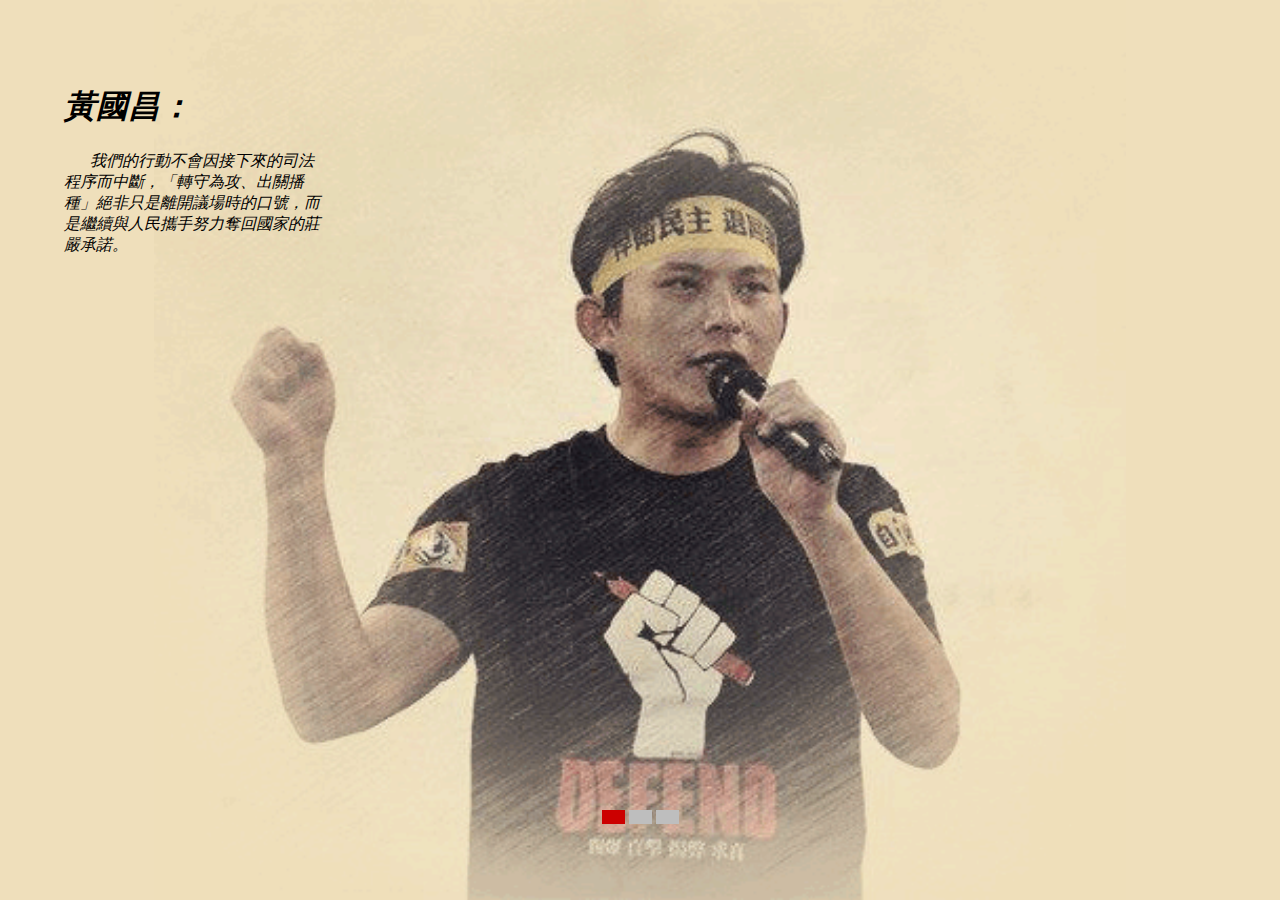
==== abgneBlock.html @ 391a15ff "The occupiedawn website v1.3" ====
<html>


	<head>
	
		<link href="default.css" rel="stylesheet" type ="text/css" media="screen"/>
		<meta http-equiv="Content-Type" content="text/html; charset=UTF-8"/>

		<title>交大天光</title>
		
        <script src="http://ajax.googleapis.com/ajax/libs/jquery/1.8.0/jquery.min.js"></script>
 		<script type="text/javascript">
		$(function()
		{
			// 先取得必要的元素並用 jQuery 包裝
			// 再來取得 $block 的高度及設定動畫時間
			var $block = $('#abgneBlock'),
				$slides = $('ul.list', $block),
				_width = $block.width(),
				$li = $('li', $slides),
				_animateSpeed = 600,
				
			// 加入計時器, 輪播時間及控制開關
			timer, _showSpeed = 6000, _stop = false;
		
			// 產生 li 選項
			var _str = '';
			for(var i=0, j=$li.length;i<j;i++){
				// 每一個 li 都有自己的 className = playerControl_號碼
				_str += '<li class="playerControl_' + (i+1) + '"></li>';
			}
			
			// 產生 ul 並把 li 選項加到其中
			// 並幫 li 加上 mouseover 事件
			var $playerControl =  $('<ul id="b" class="playerControl"></ul>').html(_str).appendTo($slides.parent()) ;
			
			var $playerControlLi = $playerControl.find('li').mouseover(function(){
		
				var $this = $(this);
				$this.addClass('current').siblings('.current').removeClass('current');
				
				clearTimeout(timer);
				
				// 移動位置到相對應的號碼
				$slides.stop().animate({
					left: $block.width() * $this.index() * -1
				}, _animateSpeed, function(){
												// 當廣告移動到正確位置後, 依判斷來啟動計時器
												if(!_stop) timer = setTimeout(move, _showSpeed);});
				
				switch($this.index())
				{
					case 0: 
						{	$('#text').find('h1').html('黃國昌：');
							$('#text').find('p').html('我們的行動不會因接下來的司法程序而中斷，「轉守為攻、出關播種」絕非只是離開議場時的口號，而是繼續與人民攜手努力奪回國家的莊嚴承諾。'); 
							break;
						}
					case 1: 
						{ 	$('#text').find('h1').html('邱文聰：');
							$('#text').find('p').html('造成這次服貿爭議的原因，在於政府黑箱，又希望人民照單接受，如果今天要來擬定一個可以監督這樣的法案的條例，這就是我們所秉持的。');
							break;
						}
					case 2: 
						{ 	$('#text').find('h1').html('林秀幸：');
							$('#text').find('p').html('經過三一八學運，台灣社會有如經歷一次八級地震，將徹底改變台灣的意義、政治和社會的地貌。');
							break;
						}
					default: {break;}
				}
				
				
 
				return false;
																				});
																				
			$playerControlLi.eq(0).mouseover();
			
			// 如果滑鼠移入 $block 時
			$block.hover(function(){
					// 關閉開關及計時器
					_stop = true;
					clearTimeout(timer);
			}, function(){
					// 如果滑鼠移出 $block 時
					// 開啟開關及計時器
					_stop = false;
					timer = setTimeout(move, _showSpeed);
						});
 
			// 計時器使用
			function move(){
					var _index = $('.current').index();
					$playerControlLi.eq((_index + 1) % $playerControlLi.length).mouseover();}

			var ref = "";
			
			function consoleInfo()
			{
				$(".a").css("width", $block.width());				
			}

			ref = setInterval(function(){consoleInfo();},500);

		});
		</script>

	</head>
	
	<body>
		
			<div id="text">
				<h1>黃國昌：</h1>
				<p>我們的行動不會因接下來的司法程序而中斷，「轉守為攻、出關播種」絕非只是離開議場時的口號，而是繼續與人民攜手努力奪回國家的莊嚴承諾。</p>
			
			</div>
	
	
	
	        <div id="abgneBlock">
			<ul class="list">
				<li class = "a"><a target="_blank" href="#"><img src="images/00.gif"></a></li>
				<li class = "a"><a target="_blank" href="#"><img src="images/01.jpg"></a></li>
				<li class = "a"><a target="_blank" href="#"><img src="images/02.gif"></a></li>
			</ul>
		</div>	
		
	</body>
</html>
---- default.css ----
.top {
	margin:0;
	padding:0;
	height: 10%;
	width:60%;
 	text-align: left;
}

.top img {
	display:inline-block;
	float:left;
	height: 100%;
}

.inside
{
	margin: 0;
	padding: 0;
	border-width:0;
}
		
body {
	margin:0;
	text-align: center;
	background-color: #efdfbb;	
	
}

a {
	color: #805b2b;
}

a:hover {
	text-decoration: none;
}

ul {
	list-style: none;
}


/* bottom */

.bottom {
	height: 10%;
}
		
.bottom ul {
	height: 100%;
	margin:0;
	padding:0;
	overflow:hidden;
	background-color:#805b2b; 	
	background: url(icons/buttom.jpg) no-repeat; 
	background-size:100% 100%; 	
}
		
.bottom ul li {
	display:block;
	color:#FFFFFF;
	padding:10px;
	text-decoration:none;
}

.bottom a {
	color: #efdfbb;
}

/* siteHeader */

.siteHeader {
	width:100%;
	height:100%;
	
}
.siteHeader ul {
	list-style-type:none;
	margin:0;
	padding:0;
	overflow:hidden;
	height: 50%;
	
	position: relative;
	top:50%;
}

.siteHeader ul li {
	display:block;
	float:left;
	width:25%;
/*	background-color:#805b2b; */
	text-align:center;		
}

.siteHeader ul li a{
	display:block;
	font-weight:bold;
	color:#FFFFFF;
	padding:10PX;
	background: url(icons/button_01.jpg) no-repeat; 
	background-size:100% 100%;	
	text-decoration:none;
	text-transform:uppercase;
}

.siteHeader ul li a:hover{
/*	background-color:#bd9b51;	*/
	background: url(icons/button_02.jpg) no-repeat 0 100%;	
	background-size:100% 100%;
}

/* page */

.page {
	width: 70%;
	margin: 0 auto;
	padding: 3% 0 0 5%;
	font-family: DFKai-sb;
}

/* content */
.content {
	float: left;
	width: 50%; 
	padding: 0 0 5% 5%;
	text-align: left;
}

/* article */
.article {
	text-align: left;
}

.article img {
	display:inline-block;
	width: 70%;
	padding: 1% 0 0 7%;
}

.info {
	padding: 3% 0 0 0;
}

.info li {
	padding: 0 0 0 15px;
	background: url(icons/icon_03.gif) no-repeat left;	
}

.text {
	padding: 1% 0 0 7%;

}

/* post */

.post {
	padding: 0 5% 5% 0;
}

.title {
	margin: 0;
	border-bottom: 2px solid #4A3903;
	padding: 0 0 0 35px;
	background: url(icons/icon_01.jpg) no-repeat left;
}

.abstract {
	padding: 2% 0;
}

.subscript {
	border-top: 1px solid #4A3903;
	text-align: right;
	color: #646464;
}

/* sidebar */

.sidebar {
	float: right;
	width: 25%;
	padding: 0 15% 0 0;
	text-align: left;
}

.sidebar h2 {
	margin: 0;
	border-bottom: 2px solid #4A3903;
	padding: 0 0 0 32px;
	background: url(icons/icon_02.jpg) no-repeat left;
}

.sidebar ul {
	margin: 0;
	padding: 3% 0 0 5%;
}

.sidebar li {
	padding: 0 0 1% 15px;
	background: url(icons/icon_01.gif) no-repeat left;
}
	
.sidebar a {
	text-decoration: none;
}	

.sidebar a:hover {
	text-decoration: underline;
}

/* abgneBlock */

#abgneBlock {

	margin:0;
	padding:0;
	width: 100%;
	height: 100%;
	position: relative;
	overflow: hidden;
	text-align: center;
	display:inline-block;
}

#abgneBlock ul.list {
	padding: 0;
	margin: 0;
	list-style-type: none;
	position: absolute;
	width: 9999PX;
	height: 100%;
}

#abgneBlock ul.list li {
	float: left;
	height: 100%;
}

#abgneBlock .list img{
	width: auto;
	height: 100%;
	border: 0;
}
#abgneBlock ul.playerControl {
	margin: 0;
	padding: 0;
	list-style: none;
	position:relative; 
	top:90%;
	display:inline-block;
}
#abgneBlock ul.playerControl li {
	float: left;
	width: 23px;
	height: 14px;
	cursor: pointer;
	margin: 0px 2px;
	background: #bebebe;
}
#abgneBlock ul.playerControl li.current { 
	background: #cc0000;
}

hr {
	margin: 0;
	padding: 0;
	height:0.5%;
	border-width:0;
	color:gray;
	background-color:#bd9b51;
}

#content img { 
    max-width: 50px;
    width: 100%;
    height: auto;
}

#text {
	text-align: left;
	z-index:1;
	position:absolute;
	top:0;
	left:0;
	width: 20%;
	height: 40%;
	padding: 5% 0 0 5%;
	font-family: DFKai-sb;
	font-style:italic;
}
#text p
{
	text-indent: 10%;
}
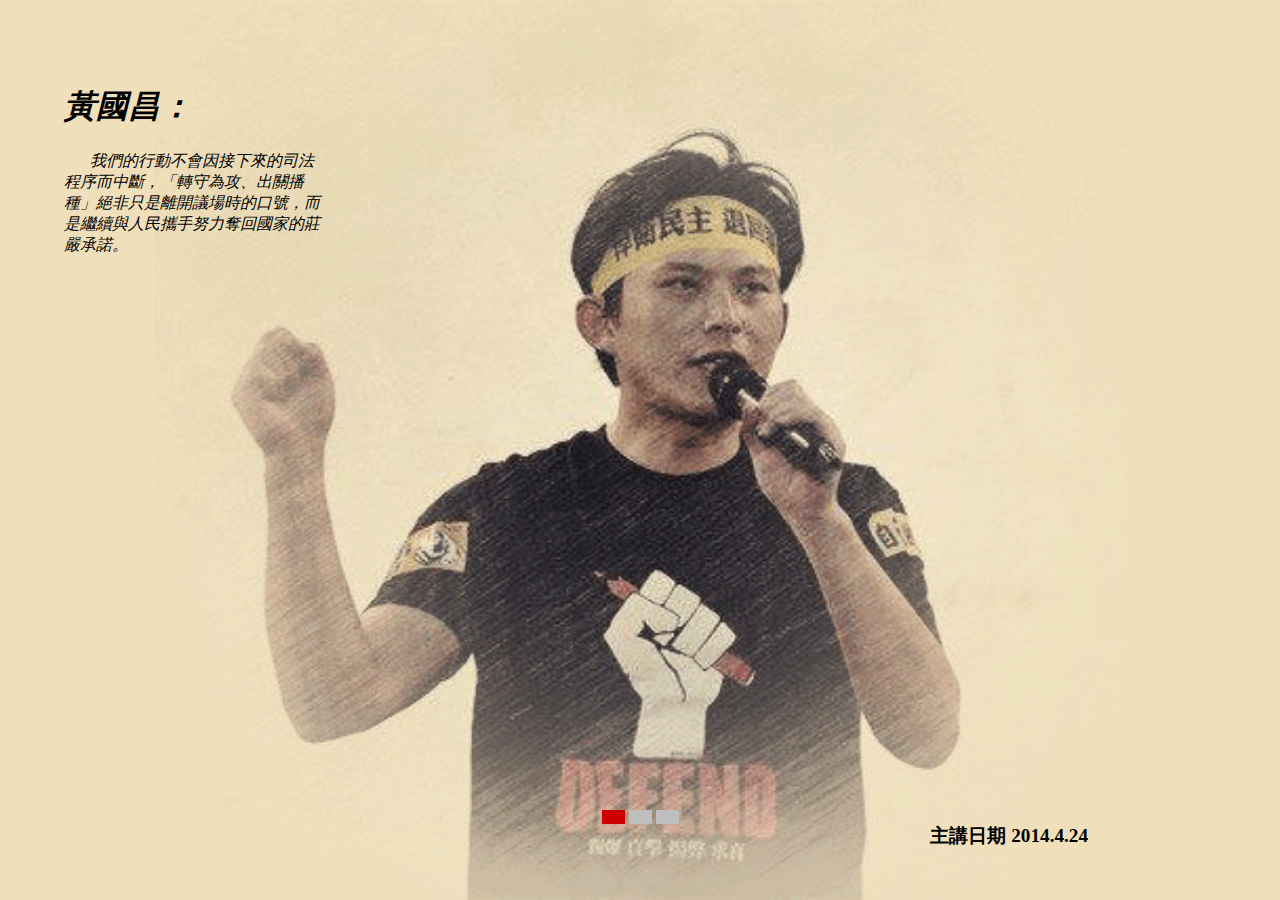
==== commit e7e52e11: "add date of the pictures" ====
--- a/abgneBlock.html
+++ b/abgneBlock.html
@@ -8,7 +8,7 @@
 
 		<title>交大天光</title>
 		
-        <script src="http://ajax.googleapis.com/ajax/libs/jquery/1.8.0/jquery.min.js"></script>
+        <script src="jquery-1.11.0.min.js"></script>
  		<script type="text/javascript">
 		$(function()
 		{
@@ -51,17 +51,23 @@
 				switch($this.index())
 				{
 					case 0: 
-						{	$('#text').find('h1').html('黃國昌：');
+						{	
+							$('#text2').find('h1').html('主講日期 2014.4.24');
+							$('#text').find('h1').html('黃國昌：');
 							$('#text').find('p').html('我們的行動不會因接下來的司法程序而中斷，「轉守為攻、出關播種」絕非只是離開議場時的口號，而是繼續與人民攜手努力奪回國家的莊嚴承諾。'); 
 							break;
 						}
 					case 1: 
-						{ 	$('#text').find('h1').html('邱文聰：');
+						{ 	
+							$('#text2').find('h1').html('主講日期 2014.4.24');
+							$('#text').find('h1').html('邱文聰：');
 							$('#text').find('p').html('造成這次服貿爭議的原因，在於政府黑箱，又希望人民照單接受，如果今天要來擬定一個可以監督這樣的法案的條例，這就是我們所秉持的。');
 							break;
 						}
 					case 2: 
-						{ 	$('#text').find('h1').html('林秀幸：');
+						{ 	
+							$('#text2').find('h1').html('主持人');
+							$('#text').find('h1').html('林秀幸：');
 							$('#text').find('p').html('經過三一八學運，台灣社會有如經歷一次八級地震，將徹底改變台灣的意義、政治和社會的地貌。');
 							break;
 						}
@@ -122,7 +128,11 @@
 				<li class = "a"><a target="_blank" href="#"><img src="images/01.jpg"></a></li>
 				<li class = "a"><a target="_blank" href="#"><img src="images/02.gif"></a></li>
 			</ul>
-		</div>	
+			</div>	
+		
+			<div id="text2">
+				<h1>主講日期 2014.4.24</h1>
+			</div>
 		
 	</body>
 </html>--- a/default.css
+++ b/default.css
@@ -291,4 +291,15 @@
 #text p
 {
 	text-indent: 10%;
+}
+#text2 
+{
+	text-align: left;
+	z-index:2;
+	position:absolute;
+	top:90%;
+	right:0;
+	padding: 0 15% 0 0;
+	font-family: DFKai-sb;
+	font-size:60%
 }